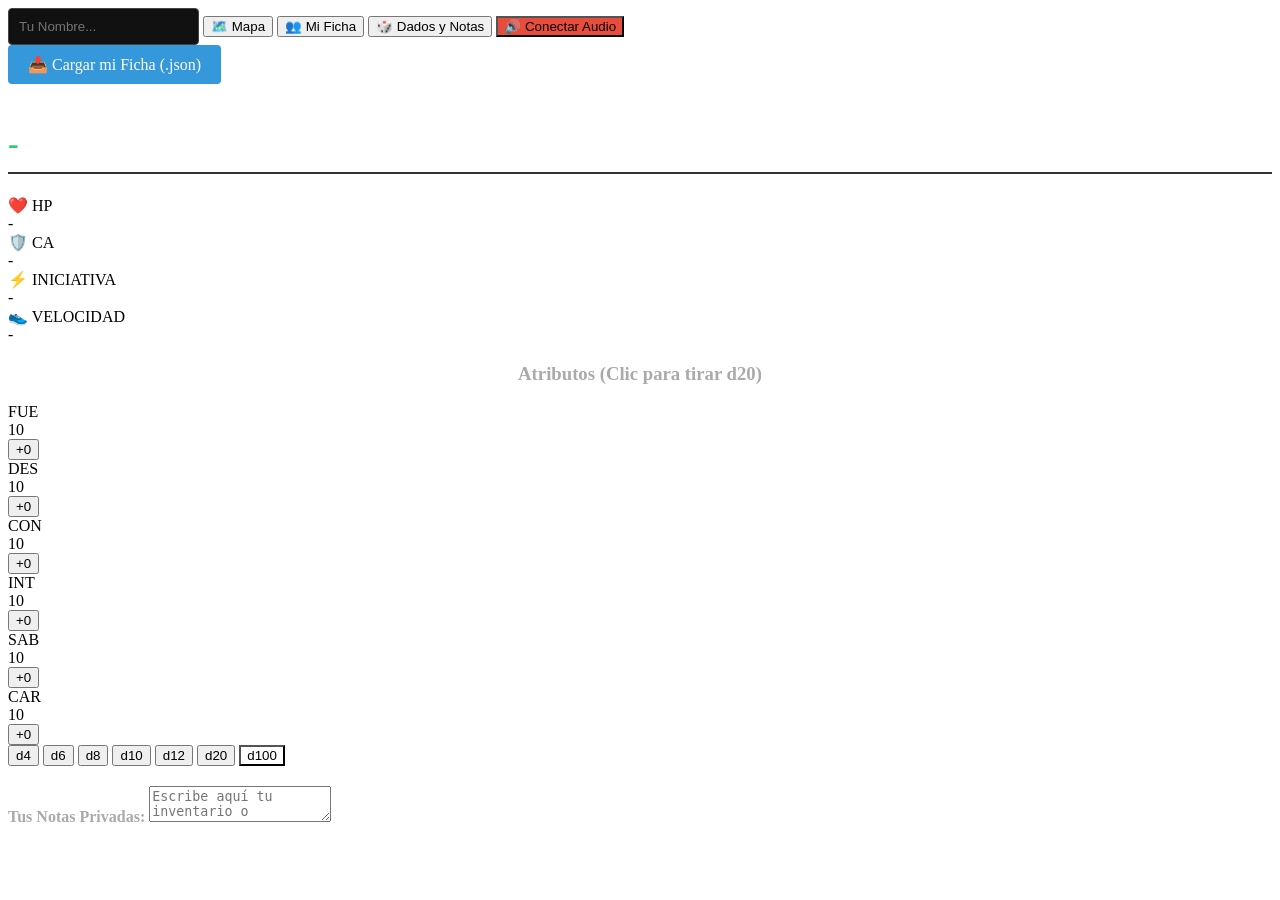
==== jugadores.html @ 35d9f08a "Add files via upload" ====
<!DOCTYPE html>
<html lang="es">
<head>
    <meta charset="UTF-8">
    <title>Tablero y Ficha - Jugador</title>
    <link rel="stylesheet" href="estilos.css">
</head>
<body class="player-layout">

    <nav class="player-nav">
        <input type="text" id="nombre-jugador" placeholder="Tu Nombre..." style="background: #111; color: white; border: 1px solid #444; padding: 10px; border-radius: 4px;" oninput="guardarNombreLocal()">
        <button onclick="cambiarTabJugador('v-mapa', this)" class="activa">🗺️ Mapa</button>
        <button onclick="cambiarTabJugador('v-ficha', this)">👥 Mi Ficha</button>
        <button onclick="cambiarTabJugador('v-dados', this)">🎲 Dados y Notas</button>
        <button onclick="document.getElementById('audio-ambiente-vtt').play().catch(() => {}); this.style.display='none';" style="background: #e74c3c; animation: pulse 1s infinite;">🔊 Conectar Audio</button>
    </nav>

    <div id="v-mapa" class="player-vista activa">
        <div class="centrador-mapa">
            <div id="wrapper-mapa" class="wrapper-mapa" style="display: none;">
                <img id="img-mapa" class="img-mapa" src="">
                <div id="capa-rejilla" class="rejilla"></div>
            </div>
        </div>
    </div>

    <div id="v-ficha" class="player-vista">
        <div class="player-ficha-container">
            <label style="background: #3498db; color: white; padding: 10px 20px; cursor: pointer; border-radius: 4px; display: inline-block; margin-bottom: 20px;">
                📥 Cargar mi Ficha (.json) <input type="file" id="upload-ficha-json" accept=".json" style="display:none;">
            </label>
            <h1 id="f-nombre" style="color: #2ecc71; border-bottom: 2px solid #333; padding-bottom: 10px;">-</h1>
            
            <div class="grid-stats-player">
                <div class="stat-box"><label>❤️ HP</label><div id="f-hp">-</div></div>
                <div class="stat-box"><label>🛡️ CA</label><div id="f-ca">-</div></div>
                <div class="stat-box"><label>⚡ INICIATIVA</label><div id="f-ini">-</div></div>
                <div class="stat-box"><label>👟 VELOCIDAD</label><div id="f-vel">-</div></div>
            </div>
            
            <h3 style="color:#aaa; text-align:center;">Atributos (Clic para tirar d20)</h3>
            <div class="grid-atributos-player">
                <div class="stat-box"><label>FUE</label><div id="f-fue">10</div><button onclick="tirarAtributoJugador('Fuerza', 'f-fue')" id="m-fue">+0</button></div>
                <div class="stat-box"><label>DES</label><div id="f-des">10</div><button onclick="tirarAtributoJugador('Destreza', 'f-des')" id="m-des">+0</button></div>
                <div class="stat-box"><label>CON</label><div id="f-con">10</div><button onclick="tirarAtributoJugador('Constitución', 'f-con')" id="m-con">+0</button></div>
                <div class="stat-box"><label>INT</label><div id="f-int">10</div><button onclick="tirarAtributoJugador('Inteligencia', 'f-int')" id="m-int">+0</button></div>
                <div class="stat-box"><label>SAB</label><div id="f-sab">10</div><button onclick="tirarAtributoJugador('Sabiduría', 'f-sab')" id="m-sab">+0</button></div>
                <div class="stat-box"><label>CAR</label><div id="f-car">10</div><button onclick="tirarAtributoJugador('Carisma', 'f-car')" id="m-car">+0</button></div>
            </div>
        </div>
    </div>

    <div id="v-dados" class="player-vista" style="flex-direction: column; align-items: center;">
        <div class="player-dados-container">
            <button onclick="tirarDadoGenericoJugador(4)">d4</button>
            <button onclick="tirarDadoGenericoJugador(6)">d6</button>
            <button onclick="tirarDadoGenericoJugador(8)">d8</button>
            <button onclick="tirarDadoGenericoJugador(10)">d10</button>
            <button onclick="tirarDadoGenericoJugador(12)">d12</button>
            <button onclick="tirarDadoGenericoJugador(20)">d20</button>
            <button onclick="tirarDadoGenericoJugador(100)" style="grid-column: span 3; background: var(--accent);">d100</button>
        </div>
        <div style="width: 100%; max-width: 600px; margin-top: 20px;">
            <label style="color:#aaa; font-weight:bold;">Tus Notas Privadas:</label>
            <textarea id="notas-privadas-jugador" placeholder="Escribe aquí tu inventario o secretos..." oninput="guardarNotasJugador()"></textarea>
        </div>
    </div>

    <div id="notificacion-dados-3d"><div id="arena-3d-jugadores"></div></div>

    <audio id="audio-ambiente-vtt" loop></audio>

    <script src="pantalla.js"></script>
    <script>
  // Inicialización (Usa tus claves de Supabase Settings > API)
  const supabaseUrl = 'https://kbaxoysuotwwrolybenw.supabase.co';
  const supabaseKey = 'sb_publishable_ethKeei2lOPZUEXpkWr8bQ_DcbplFdt';
  const supabase = window.supabase.createClient(supabaseUrl, supabaseKey);
  
  // Creamos un canal de comunicación en tiempo real
  const canalVTT = supabase.channel('sala-partida');
</script>
</body>
</html>
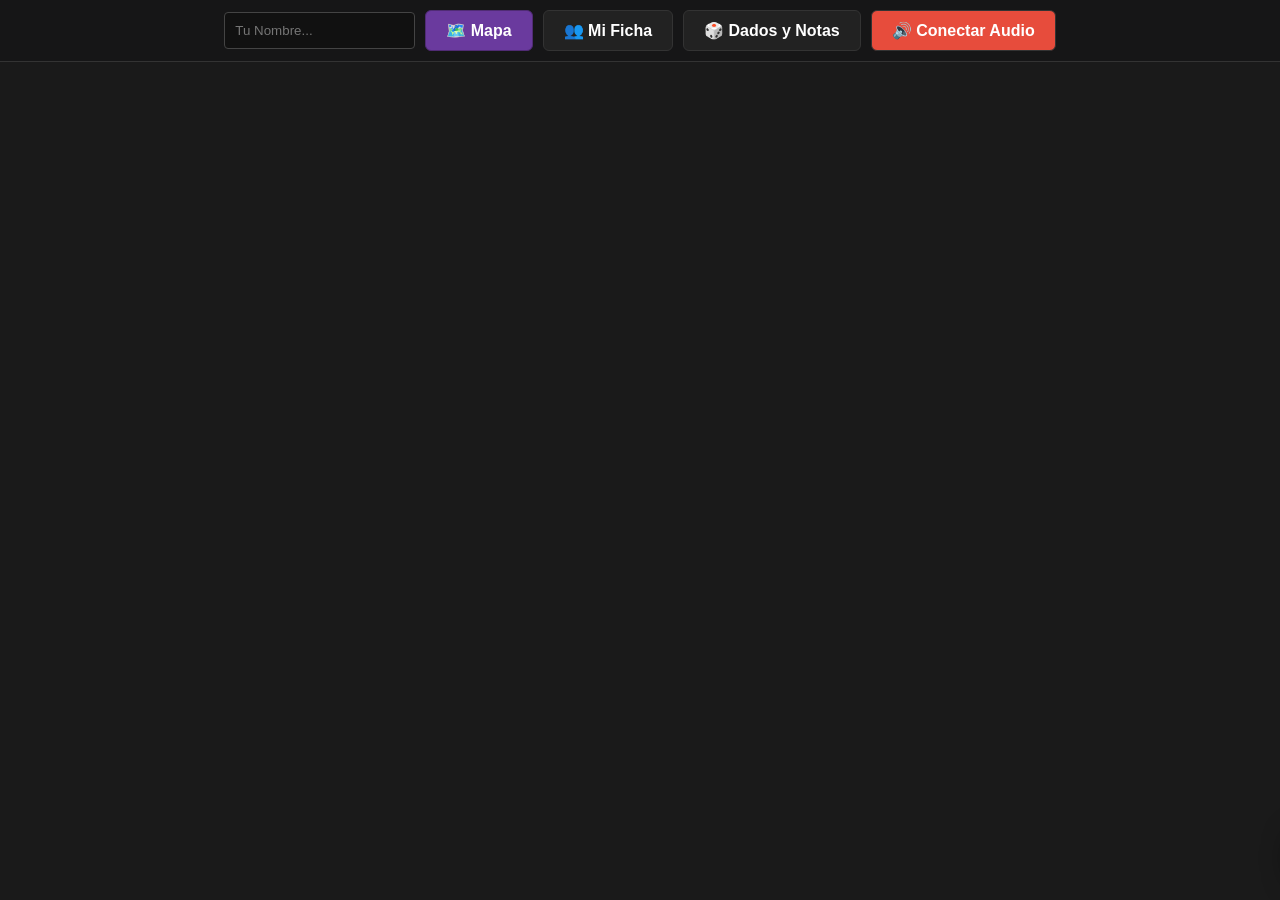
==== commit 53f0e1af: "Update jugadores.html" ====
--- a/jugadores.html
+++ b/jugadores.html
@@ -70,15 +70,21 @@
 
     <audio id="audio-ambiente-vtt" loop></audio>
 
+    <!-- 1. PRIMERO: La librería de Supabase -->
+    <script src="https://cdn.jsdelivr.net/npm/@supabase/supabase-js@2"></script>
+
+    <!-- 2. SEGUNDO: Tu configuración de Supabase -->
+    <script>
+      // Inicialización
+      const supabaseUrl = 'https://kbaxoysuotwwrolybenw.supabase.co';
+      const supabaseKey = 'sb_publishable_ethKeei2lOPZUEXpkWr8bQ_DcbplFdt';
+      const supabase = window.supabase.createClient(supabaseUrl, supabaseKey);
+      
+      // Creamos un canal de comunicación en tiempo real
+      const canalVTT = supabase.channel('sala-partida');
+    </script>
+
+    <!-- 3. TERCERO: TU ARCHIVO JS (pantalla.js) -->
     <script src="pantalla.js"></script>
-    <script>
-  // Inicialización (Usa tus claves de Supabase Settings > API)
-  const supabaseUrl = 'https://kbaxoysuotwwrolybenw.supabase.co';
-  const supabaseKey = 'sb_publishable_ethKeei2lOPZUEXpkWr8bQ_DcbplFdt';
-  const supabase = window.supabase.createClient(supabaseUrl, supabaseKey);
-  
-  // Creamos un canal de comunicación en tiempo real
-  const canalVTT = supabase.channel('sala-partida');
-</script>
 </body>
-</html>+</html>
--- a/estilos.css
+++ b/estilos.css
@@ -0,0 +1,130 @@
+/* --- VARIABLES GLOBALES --- */
+:root { --bg: #121212; --panel: #1e1e1e; --accent: #6a3a9e; --accent-hover: #502b75; --text: #eee; --border: #333; }
+body { margin: 0; font-family: 'Segoe UI', Tahoma, sans-serif; background: var(--bg); color: var(--text); overflow: hidden; }
+button { cursor: pointer; border: none; border-radius: 4px; padding: 8px 12px; transition: 0.2s; }
+button:hover { filter: brightness(1.2); }
+
+/* ========================================= */
+/* LAYOUT DM (DIRECTOR DE JUEGO) */
+/* ========================================= */
+body.dm-layout { display: grid; grid-template-columns: 300px 1fr 280px; grid-template-rows: 1fr 80px; height: 100vh; }
+.dm-panel { border: 1px solid var(--border); padding: 15px; overflow-y: auto; background: var(--panel); }
+#controles-rapidos { grid-column: 1 / 4; display: flex; justify-content: center; align-items: center; gap: 10px; background: #111; }
+.dm-pestanas button { background: #3c3c3c; color: white; padding: 8px 15px; margin-right: 5px; }
+.dm-pestanas button.activa { background: var(--accent); }
+.dm-vista { display: none; height: calc(100% - 40px); margin-top: 15px; }
+.dm-vista.activa { display: block; }
+
+/* Menús y Formularios DM */
+#editor-titulo { width: 100%; padding: 10px; font-size: 1.5rem; background: #333; color: white; border: none; margin-bottom: 10px; box-sizing: border-box; }
+#editor-contenido { width: 100%; height: 80%; padding: 10px; background: #333; color: white; border: none; resize: none; box-sizing: border-box; font-family: inherit;}
+ul { list-style-type: none; padding-left: 20px; }
+.item-wiki { margin: 5px 0; display: flex; justify-content: space-between; }
+.nombre-wiki { cursor: pointer; flex-grow: 1; padding: 5px; border-radius: 4px; }
+.nombre-wiki:hover { background: #333; color: #4CAF50; }
+.btn-mini { background: #444; color: white; padding: 2px 5px; font-size: 0.8rem; margin-left: 5px; }
+.contenedor-galeria { display: flex; flex-wrap: wrap; gap: 5px; max-height: 120px; overflow-y: auto; background: #111; padding: 5px; border-radius: 5px; }
+.item-galeria { width: 48px; height: 48px; background-size: cover; background-position: center; cursor: pointer; border: 2px solid transparent; border-radius: 4px; }
+.item-galeria:hover { border-color: var(--accent); transform: scale(1.05); }
+
+/* Fichas DM */
+.item-lista-ficha { padding: 10px; background: #333; margin-bottom: 5px; cursor: pointer; border-radius: 4px; }
+.item-lista-ficha:hover { background: #2ecc71; color: white; }
+.item-lista-ficha.activa { border-left: 4px solid #2ecc71; background: #111; }
+.input-ficha { width: 100%; padding: 8px; background: #111; border: 1px solid #444; color: white; box-sizing: border-box; border-radius: 3px; margin-bottom: 5px;}
+.grid-stats-dm { display: grid; grid-template-columns: repeat(4, 1fr); gap: 10px; text-align: center; font-weight: bold; }
+.grid-atributos-dm { display: grid; grid-template-columns: repeat(6, 1fr); gap: 5px; text-align: center; }
+.grid-atributos-dm label { display: block; font-size: 0.8rem; color: #aaa; margin-bottom: 3px; }
+
+/* Menú Contextual Token */
+.context-menu { display: none; position: absolute; background: #2c3e50; border: 2px solid #34495e; box-shadow: 0 10px 20px rgba(0,0,0,0.5); z-index: 1000; padding: 5px; border-radius: 8px; width: 160px; }
+.context-menu button { display: block; width: 100%; text-align: left; background: none; color: white; padding: 8px; margin: 2px 0; border: none; }
+.context-menu button:hover { background: #34495e; }
+
+/* ========================================= */
+/* LAYOUT JUGADORES (APP UNIFICADA) */
+/* ========================================= */
+body.player-layout { display: flex; flex-direction: column; height: 100vh; background: #0b0b0b; }
+.player-nav { display: flex; background: #161617; padding: 10px; gap: 10px; z-index: 100; border-bottom: 1px solid var(--border); justify-content: center; align-items: center; }
+.player-nav button { padding: 10px 20px; background: #222; color: white; border: 1px solid #333; font-weight: bold; font-size: 1rem; border-radius: 6px;}
+.player-nav button.activa { background: var(--accent); border-color: var(--accent-hover); }
+
+/* Vistas de Jugadores */
+.player-vista { display: none; flex: 1; position: relative; overflow-y: auto; }
+.player-vista.activa { display: flex; }
+
+/* Contenedores Jugador */
+.player-ficha-container { max-width: 800px; margin: 20px auto; background: var(--panel); padding: 20px; border-radius: 8px; border: 1px solid var(--border); width: 100%; align-self: flex-start;}
+.grid-stats-player { display: grid; grid-template-columns: repeat(4, 1fr); gap: 10px; text-align: center; margin-bottom: 20px; }
+.grid-atributos-player { display: grid; grid-template-columns: repeat(6, 1fr); gap: 10px; text-align: center; }
+.stat-box { background: #111; padding: 15px; border-radius: 8px; border: 1px solid #333; }
+.stat-box label { display: block; font-size: 0.8rem; color: #aaa; margin-bottom: 5px; }
+.stat-box div { font-size: 1.5rem; font-weight: bold; color: #4CAF50; margin-bottom: 5px; }
+.stat-box button { width: 100%; background: var(--accent); color: white; font-weight: bold; }
+#notas-privadas-jugador { width: 100%; height: 250px; background: #111; color: white; padding: 10px; border-radius: 4px; border: 1px solid #444; resize: none; box-sizing: border-box; font-family: inherit;}
+
+/* Bandeja de dados Jugador */
+.player-dados-container { max-width: 600px; margin: 20px auto; display: grid; grid-template-columns: repeat(3, 1fr); gap: 15px; width: 100%; align-content: start; }
+.player-dados-container button { padding: 20px; font-size: 1.5rem; background: #34495e; color: white; font-weight: bold; border-radius: 8px; }
+.player-dados-container button:hover { background: #2c3e50; }
+
+/* ========================================= */
+/* ELEMENTOS COMPARTIDOS (MAPA, REJILLA, TOKENS, DADOS 3D) */
+/* ========================================= */
+.centrador-mapa {
+    overflow: auto; 
+    width: 100%;
+    height: 100%;
+    background-color: #1a1a1a; 
+}
+.wrapper-mapa {
+    position: relative;
+    display: inline-block; 
+    margin: 0 auto;
+}
+.img-mapa {
+    display: block;
+    max-width: none 
+    width: auto;
+    height: auto;
+}
+.rejilla {
+    position: absolute;
+    inset: 0;
+    width: 100%;
+    height: 100%;
+    background-image:
+        linear-gradient(to right, rgba(255,255,255,0.15) 1px, transparent 1px),
+        linear-gradient(to bottom, rgba(255,255,255,0.15) 1px, transparent 1px);
+    
+
+    background-size: 50px 50px; 
+    
+    pointer-events: none;
+    display: none;
+    z-index: 5;
+}
+.rejilla.activa { display: block; }
+
+.token-dm, .token-jugador { position: absolute; border-radius: 50%; border: 3px solid; box-shadow: 0 4px 10px rgba(0,0,0,0.8); transform: translate(-50%, -50%); background-size: cover; background-position: center; z-index: 10; }
+.token-dm { cursor: grab; user-select: none; }
+.token-dm:active { cursor: grabbing; }
+.token-oculto { opacity: 0.4; filter: grayscale(80%); border-style: dashed; }
+
+.btn-dado { background: var(--accent); color: white; padding: 12px 20px; font-size: 1.1rem; font-weight: bold; border-radius: 6px; }
+.contenedor-dado-animado { display: flex; flex-direction: column; justify-content: center; align-items: center; perspective: 1000px; }
+.dado-visual { background: linear-gradient(135deg, #6a3a9e, #3b195e); color: white; font-weight: bold; display: flex; justify-content: center; align-items: center; box-shadow: inset 0 0 15px rgba(255,255,255,0.2); }
+.forma-d4 { clip-path: polygon(50% 0%, 0% 100%, 100% 100%); align-items: flex-end; padding-bottom: 15px; }
+.forma-d6 { border-radius: 12px; }
+.forma-d8 { clip-path: polygon(50% 0%, 100% 50%, 50% 100%, 0% 50%); }
+.forma-d10 { clip-path: polygon(50% 0%, 100% 40%, 50% 100%, 0% 40%); }
+.forma-d12 { clip-path: polygon(25% 0%, 75% 0%, 100% 50%, 75% 100%, 25% 100%, 0% 50%); }
+.forma-d20 { clip-path: polygon(50% 0%, 100% 25%, 100% 75%, 50% 100%, 0% 75%, 0% 25%); }
+.forma-d100 { border-radius: 50%; }
+
+.rodando { animation: botarYRodar 0.6s cubic-bezier(0.36, 0, 0.66, -0.56) forwards; }
+@keyframes botarYRodar { 0% { transform: translateY(-120px) rotate(-180deg) scale(0.6); opacity: 0; } 50% { transform: translateY(15px) rotate(90deg) scale(1.1); opacity: 1; } 100% { transform: translateY(0) rotate(360deg) scale(1); } }
+
+/* Alerta de dados Jugador (esquina) */
+#notificacion-dados-3d { position: fixed; bottom: 30px; right: 30px; background: rgba(20, 20, 20, 0.95); border: 2px solid var(--accent); padding: 20px; border-radius: 15px; box-shadow: 0 10px 30px rgba(0,0,0,0.8); transform: translateX(200%); transition: transform 0.4s cubic-bezier(0.175, 0.885, 0.32, 1.275); z-index: 500; }
+#notificacion-dados-3d.mostrar { transform: translateX(0); }
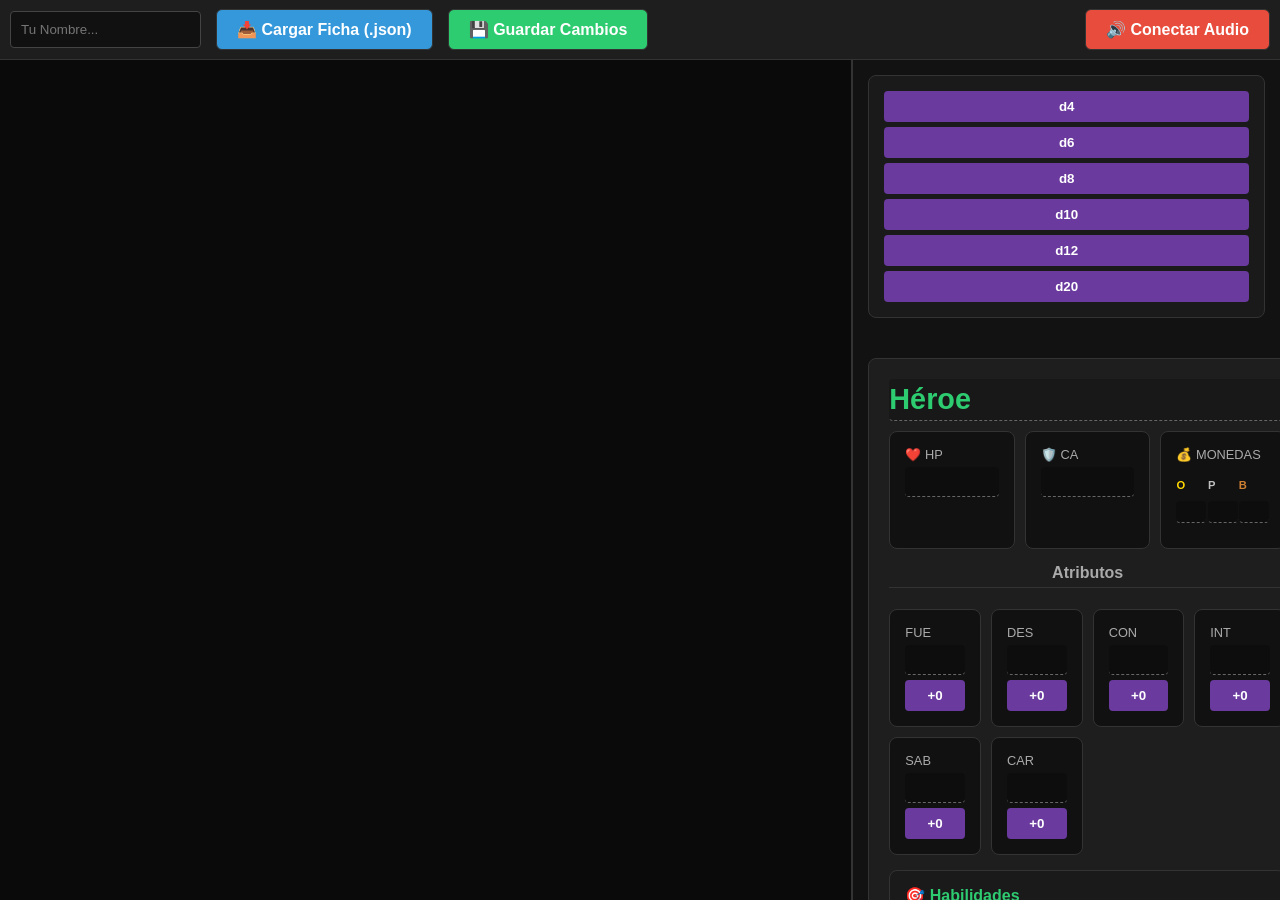
==== commit 026932d6: "Add files via upload" ====
--- a/jugadores.html
+++ b/jugadores.html
@@ -9,82 +9,80 @@
 
     <nav class="player-nav">
         <input type="text" id="nombre-jugador" placeholder="Tu Nombre..." style="background: #111; color: white; border: 1px solid #444; padding: 10px; border-radius: 4px;" oninput="guardarNombreLocal()">
-        <button onclick="cambiarTabJugador('v-mapa', this)" class="activa">🗺️ Mapa</button>
-        <button onclick="cambiarTabJugador('v-ficha', this)">👥 Mi Ficha</button>
-        <button onclick="cambiarTabJugador('v-dados', this)">🎲 Dados y Notas</button>
-        <button onclick="document.getElementById('audio-ambiente-vtt').play().catch(() => {}); this.style.display='none';" style="background: #e74c3c; animation: pulse 1s infinite;">🔊 Conectar Audio</button>
+        <button onclick="document.getElementById('upload-ficha-json').click()" style="background: #3498db;">📥 Cargar Ficha (.json)</button>
+        <button onclick="descargarFichaJugador()" style="background: #2ecc71;">💾 Guardar Cambios</button>
+        <input type="file" id="upload-ficha-json" accept=".json" style="display:none;">
+        <button onclick="document.getElementById('audio-ambiente-vtt').play().catch(() => {}); this.style.display='none';" style="background: #e74c3c; margin-left: auto; animation: pulse 1s infinite;">🔊 Conectar Audio</button>
     </nav>
 
-    <div id="v-mapa" class="player-vista activa">
-        <div class="centrador-mapa">
-            <div id="wrapper-mapa" class="wrapper-mapa" style="display: none;">
-                <img id="img-mapa" class="img-mapa" src="">
-                <div id="capa-rejilla" class="rejilla"></div>
-            </div>
+    <div class="player-col-izquierda" id="contenedor-mapa-scroll">
+        <div id="wrapper-mapa" class="wrapper-mapa" style="display: none; position: absolute; top:0; left:0;">
+            <img id="img-mapa" class="img-mapa" src="" draggable="false">
+            <div id="capa-rejilla" class="rejilla"></div>
         </div>
     </div>
 
-    <div id="v-ficha" class="player-vista">
-        <div class="player-ficha-container">
-            <label style="background: #3498db; color: white; padding: 10px 20px; cursor: pointer; border-radius: 4px; display: inline-block; margin-bottom: 20px;">
-                📥 Cargar mi Ficha (.json) <input type="file" id="upload-ficha-json" accept=".json" style="display:none;">
-            </label>
-            <h1 id="f-nombre" style="color: #2ecc71; border-bottom: 2px solid #333; padding-bottom: 10px;">-</h1>
-            
-            <div class="grid-stats-player">
-                <div class="stat-box"><label>❤️ HP</label><div id="f-hp">-</div></div>
-                <div class="stat-box"><label>🛡️ CA</label><div id="f-ca">-</div></div>
-                <div class="stat-box"><label>⚡ INICIATIVA</label><div id="f-ini">-</div></div>
-                <div class="stat-box"><label>👟 VELOCIDAD</label><div id="f-vel">-</div></div>
-            </div>
-            
-            <h3 style="color:#aaa; text-align:center;">Atributos (Clic para tirar d20)</h3>
-            <div class="grid-atributos-player">
-                <div class="stat-box"><label>FUE</label><div id="f-fue">10</div><button onclick="tirarAtributoJugador('Fuerza', 'f-fue')" id="m-fue">+0</button></div>
-                <div class="stat-box"><label>DES</label><div id="f-des">10</div><button onclick="tirarAtributoJugador('Destreza', 'f-des')" id="m-des">+0</button></div>
-                <div class="stat-box"><label>CON</label><div id="f-con">10</div><button onclick="tirarAtributoJugador('Constitución', 'f-con')" id="m-con">+0</button></div>
-                <div class="stat-box"><label>INT</label><div id="f-int">10</div><button onclick="tirarAtributoJugador('Inteligencia', 'f-int')" id="m-int">+0</button></div>
-                <div class="stat-box"><label>SAB</label><div id="f-sab">10</div><button onclick="tirarAtributoJugador('Sabiduría', 'f-sab')" id="m-sab">+0</button></div>
-                <div class="stat-box"><label>CAR</label><div id="f-car">10</div><button onclick="tirarAtributoJugador('Carisma', 'f-car')" id="m-car">+0</button></div>
-            </div>
-        </div>
-    </div>
-
-    <div id="v-dados" class="player-vista" style="flex-direction: column; align-items: center;">
-        <div class="player-dados-container">
+    <div class="player-col-derecha">
+        
+        <div class="stat-box" style="display: flex; gap: 5px; flex-wrap: wrap; justify-content: center; background: #1a1a1a;">
             <button onclick="tirarDadoGenericoJugador(4)">d4</button>
             <button onclick="tirarDadoGenericoJugador(6)">d6</button>
             <button onclick="tirarDadoGenericoJugador(8)">d8</button>
             <button onclick="tirarDadoGenericoJugador(10)">d10</button>
             <button onclick="tirarDadoGenericoJugador(12)">d12</button>
-            <button onclick="tirarDadoGenericoJugador(20)">d20</button>
-            <button onclick="tirarDadoGenericoJugador(100)" style="grid-column: span 3; background: var(--accent);">d100</button>
+            <button onclick="tirarDadoGenericoJugador(20)" style="background: var(--accent);">d20</button>
         </div>
-        <div style="width: 100%; max-width: 600px; margin-top: 20px;">
-            <label style="color:#aaa; font-weight:bold;">Tus Notas Privadas:</label>
-            <textarea id="notas-privadas-jugador" placeholder="Escribe aquí tu inventario o secretos..." oninput="guardarNotasJugador()"></textarea>
+
+        <div class="player-ficha-container">
+            <input type="text" id="f-nombre" class="editable-input" style="font-size: 1.8rem; color: #2ecc71; text-align: left; margin-bottom: 10px; font-weight:bold;" value="Héroe" onchange="actualizarDatoJugador('nombre', this.value)">
+            
+            <div class="grid-ficha-limpia">
+                <div class="stat-box"><label>❤️ HP</label><input type="number" id="f-hp" class="editable-input" onchange="actualizarDatoJugador('hp_actual', this.value)"></div>
+                <div class="stat-box"><label>🛡️ CA</label><input type="number" id="f-ca" class="editable-input" onchange="actualizarDatoJugador('ca', this.value)"></div>
+                <div class="stat-box">
+                    <label>💰 MONEDAS</label>
+                    <div style="display:flex; justify-content:space-around; margin-top:5px;">
+                        <div><span style="color:gold; font-size:0.7rem;">O</span><input type="number" id="f-oro" class="editable-input" onchange="actualizarMonedaJugador('oro', this.value)" style="width:30px; padding:0; text-align:center;"></div>
+                        <div><span style="color:silver; font-size:0.7rem;">P</span><input type="number" id="f-plata" class="editable-input" onchange="actualizarMonedaJugador('plata', this.value)" style="width:30px; padding:0; text-align:center;"></div>
+                        <div><span style="color:#cd7f32; font-size:0.7rem;">B</span><input type="number" id="f-bronce" class="editable-input" onchange="actualizarMonedaJugador('bronce', this.value)" style="width:30px; padding:0; text-align:center;"></div>
+                    </div>
+                </div>
+                
+            </div>
+            
+            <h4 style="color:#aaa; text-align:center; border-bottom: 1px solid #333; padding-bottom:5px; margin-top:0;">Atributos</h4>
+            <div class="grid-ficha-limpia">
+                <div class="stat-box"><label>FUE</label><input type="number" id="f-fue" class="editable-input" onchange="actualizarDatoJugadorAtributo('fue', this.value)"><button onclick="tirarAtributoJugador('Fuerza', 'f-fue')" id="m-fue" style="margin-top:5px; width:100%;">+0</button></div>
+                <div class="stat-box"><label>DES</label><input type="number" id="f-des" class="editable-input" onchange="actualizarDatoJugadorAtributo('des', this.value)"><button onclick="tirarAtributoJugador('Destreza', 'f-des')" id="m-des" style="margin-top:5px; width:100%;">+0</button></div>
+                <div class="stat-box"><label>CON</label><input type="number" id="f-con" class="editable-input" onchange="actualizarDatoJugadorAtributo('con', this.value)"><button onclick="tirarAtributoJugador('Constitución', 'f-con')" id="m-con" style="margin-top:5px; width:100%;">+0</button></div>
+                <div class="stat-box"><label>INT</label><input type="number" id="f-int" class="editable-input" onchange="actualizarDatoJugadorAtributo('int', this.value)"><button onclick="tirarAtributoJugador('Inteligencia', 'f-int')" id="m-int" style="margin-top:5px; width:100%;">+0</button></div>
+                <div class="stat-box"><label>SAB</label><input type="number" id="f-sab" class="editable-input" onchange="actualizarDatoJugadorAtributo('sab', this.value)"><button onclick="tirarAtributoJugador('Sabiduría', 'f-sab')" id="m-sab" style="margin-top:5px; width:100%;">+0</button></div>
+                <div class="stat-box"><label>CAR</label><input type="number" id="f-car" class="editable-input" onchange="actualizarDatoJugadorAtributo('car', this.value)"><button onclick="tirarAtributoJugador('Carisma', 'f-car')" id="m-car" style="margin-top:5px; width:100%;">+0</button></div>
+            </div>
+
+            <div class="stat-box" style="text-align: left; background: #1a1a1a; margin-top:15px;">
+                <h4 style="color:#2ecc71; margin-top:0;">🎯 Habilidades</h4>
+                <div id="p-skills" style="display: grid; gap: 5px; font-size: 0.9rem;"></div>
+            </div>
+
+            <label style="color:#aaa; font-weight:bold; display:block; margin-top: 15px;">Notas Privadas / Inventario:</label>
+            <textarea id="notas-privadas-jugador" style="width: 100%; min-height: 200px; background: #111; color: white; border: 1px solid #333; padding: 10px; border-radius: 4px; box-sizing: border-box;" placeholder="Tu inventario libre..." oninput="guardarNotasJugador()"></textarea>
         </div>
     </div>
 
     <div id="notificacion-dados-3d"><div id="arena-3d-jugadores"></div></div>
-
     <audio id="audio-ambiente-vtt" loop></audio>
-
-    <!-- 1. PRIMERO: La librería de Supabase -->
+    
     <script src="https://cdn.jsdelivr.net/npm/@supabase/supabase-js@2"></script>
-
-    <!-- 2. SEGUNDO: Tu configuración de Supabase -->
     <script>
-      // Inicialización
       const supabaseUrl = 'https://kbaxoysuotwwrolybenw.supabase.co';
       const supabaseKey = 'sb_publishable_ethKeei2lOPZUEXpkWr8bQ_DcbplFdt';
-      const supabase = window.supabase.createClient(supabaseUrl, supabaseKey);
-      
-      // Creamos un canal de comunicación en tiempo real
-      const canalVTT = supabase.channel('sala-partida');
+      const supabaseClient = window.supabase.createClient(supabaseUrl, supabaseKey);
+      const canalVTT = supabaseClient.channel('sala-partida');
     </script>
-
-    <!-- 3. TERCERO: TU ARCHIVO JS (pantalla.js) -->
+    
+    <!-- ES VITAL QUE ESTE NOMBRE (fichas.js) SEA EL MISMO QUE EL DE TU ARCHIVO EN EL ORDENADOR -->
+    <script src="fichas.js"></script>
     <script src="pantalla.js"></script>
 </body>
-</html>
+</html>
--- a/estilos.css
+++ b/estilos.css
@@ -71,48 +71,18 @@
 /* ========================================= */
 /* ELEMENTOS COMPARTIDOS (MAPA, REJILLA, TOKENS, DADOS 3D) */
 /* ========================================= */
-.centrador-mapa {
-    overflow: auto; 
-    width: 100%;
-    height: 100%;
-    background-color: #1a1a1a; 
-}
-.wrapper-mapa {
-    position: relative;
-    display: inline-block; 
-    margin: 0 auto;
-}
-.img-mapa {
-    display: block;
-    max-width: none 
-    width: auto;
-    height: auto;
-}
-.rejilla {
-    position: absolute;
-    inset: 0;
-    width: 100%;
-    height: 100%;
-    background-image:
-        linear-gradient(to right, rgba(255,255,255,0.15) 1px, transparent 1px),
-        linear-gradient(to bottom, rgba(255,255,255,0.15) 1px, transparent 1px);
-    
-
-    background-size: 50px 50px; 
-    
-    pointer-events: none;
-    display: none;
-    z-index: 5;
-}
+.centrador-mapa { overflow: auto; width: 100%; height: 100%; background-color: #1a1a1a; }
+.wrapper-mapa { position: relative; display: inline-block; margin: 0 auto; }
+.img-mapa { display: block; max-width: none; width: auto; height: auto; }
+.rejilla { position: absolute; inset: 0; width: 100%; height: 100%; background-image: linear-gradient(to right, rgba(255,255,255,0.15) 1px, transparent 1px), linear-gradient(to bottom, rgba(255,255,255,0.15) 1px, transparent 1px); background-size: 50px 50px; pointer-events: none; display: none; z-index: 5; }
 .rejilla.activa { display: block; }
-
 .token-dm, .token-jugador { position: absolute; border-radius: 50%; border: 3px solid; box-shadow: 0 4px 10px rgba(0,0,0,0.8); transform: translate(-50%, -50%); background-size: cover; background-position: center; z-index: 10; }
 .token-dm { cursor: grab; user-select: none; }
 .token-dm:active { cursor: grabbing; }
 .token-oculto { opacity: 0.4; filter: grayscale(80%); border-style: dashed; }
 
-.btn-dado { background: var(--accent); color: white; padding: 12px 20px; font-size: 1.1rem; font-weight: bold; border-radius: 6px; }
-.contenedor-dado-animado { display: flex; flex-direction: column; justify-content: center; align-items: center; perspective: 1000px; }
+/* Formas y animaciones de dados */
+.contenedor-dado-animado { display: flex; flex-direction: column; justify-content: center; align-items: center; perspective: 1000px; background: rgba(0,0,0,0.85); padding: 15px; border-radius: 15px; box-shadow: 0 10px 30px rgba(0,0,0,0.8); border: 2px solid var(--accent); min-width: 120px; }
 .dado-visual { background: linear-gradient(135deg, #6a3a9e, #3b195e); color: white; font-weight: bold; display: flex; justify-content: center; align-items: center; box-shadow: inset 0 0 15px rgba(255,255,255,0.2); }
 .forma-d4 { clip-path: polygon(50% 0%, 0% 100%, 100% 100%); align-items: flex-end; padding-bottom: 15px; }
 .forma-d6 { border-radius: 12px; }
@@ -125,6 +95,78 @@
 .rodando { animation: botarYRodar 0.6s cubic-bezier(0.36, 0, 0.66, -0.56) forwards; }
 @keyframes botarYRodar { 0% { transform: translateY(-120px) rotate(-180deg) scale(0.6); opacity: 0; } 50% { transform: translateY(15px) rotate(90deg) scale(1.1); opacity: 1; } 100% { transform: translateY(0) rotate(360deg) scale(1); } }
 
-/* Alerta de dados Jugador (esquina) */
-#notificacion-dados-3d { position: fixed; bottom: 30px; right: 30px; background: rgba(20, 20, 20, 0.95); border: 2px solid var(--accent); padding: 20px; border-radius: 15px; box-shadow: 0 10px 30px rgba(0,0,0,0.8); transform: translateX(200%); transition: transform 0.4s cubic-bezier(0.175, 0.885, 0.32, 1.275); z-index: 500; }
-#notificacion-dados-3d.mostrar { transform: translateX(0); }+/* Área 3D e Historial para jugadores */
+#arena-3d-jugadores, #arena-3d { display: flex; flex-direction: column-reverse; gap: 15px; align-items: center; max-height: 80vh; overflow: hidden; width: 100%; }
+#notificacion-dados-3d { position: fixed; bottom: 30px; right: 30px; background: transparent; z-index: 500; display: none; pointer-events: none;}
+#notificacion-dados-3d.mostrar { display: block; }
+/* ========================================= */
+/* LAYOUT JUGADOR: PANTALLA DIVIDIDA Y ZOOM  */
+/* ========================================= */
+body.player-layout {
+    display: grid;
+    grid-template-columns: 2fr 1fr; /* El mapa es más grande que la ficha */
+    grid-template-rows: 60px 1fr;
+    height: 100vh;
+    overflow: hidden;
+}
+
+.player-nav {
+    grid-column: 1 / 3;
+    display: flex;
+    gap: 15px;
+    padding: 10px;
+    background: var(--panel);
+    align-items: center;
+}
+
+.player-col-izquierda {
+    position: relative;
+    overflow: hidden; /* Importante para que el mapa no se salga al hacer zoom */
+    border-right: 2px solid var(--border);
+    background: #0a0a0a;
+}
+
+.player-col-derecha {
+    overflow-y: auto;
+    padding: 15px;
+    background: var(--bg);
+    display: flex;
+    flex-direction: column;
+    gap: 20px;
+}
+
+/* Control del Mapa */
+#wrapper-mapa {
+    transform-origin: top left;
+    transition: transform 0.1s ease-out; /* Suavidad al hacer scroll de rueda */
+    cursor: grab;
+}
+
+#wrapper-mapa:active {
+    cursor: grabbing;
+}
+
+/* Fichas Editables (DM y Jugadores) */
+.grid-ficha-limpia {
+    display: grid;
+    grid-template-columns: repeat(auto-fit, minmax(80px, 1fr));
+    gap: 10px;
+    margin-bottom: 15px;
+}
+
+.editable-input {
+    background: rgba(0,0,0,0.2);
+    border: none;
+    border-bottom: 1px dashed #666;
+    color: var(--text);
+    font-size: 1.1rem;
+    text-align: center;
+    width: 100%;
+    outline: none;
+    border-radius: 4px;
+    padding: 4px 0;
+}
+.editable-input:focus {
+    border-bottom: 1px solid var(--accent);
+    background: rgba(0,0,0,0.5);
+}
